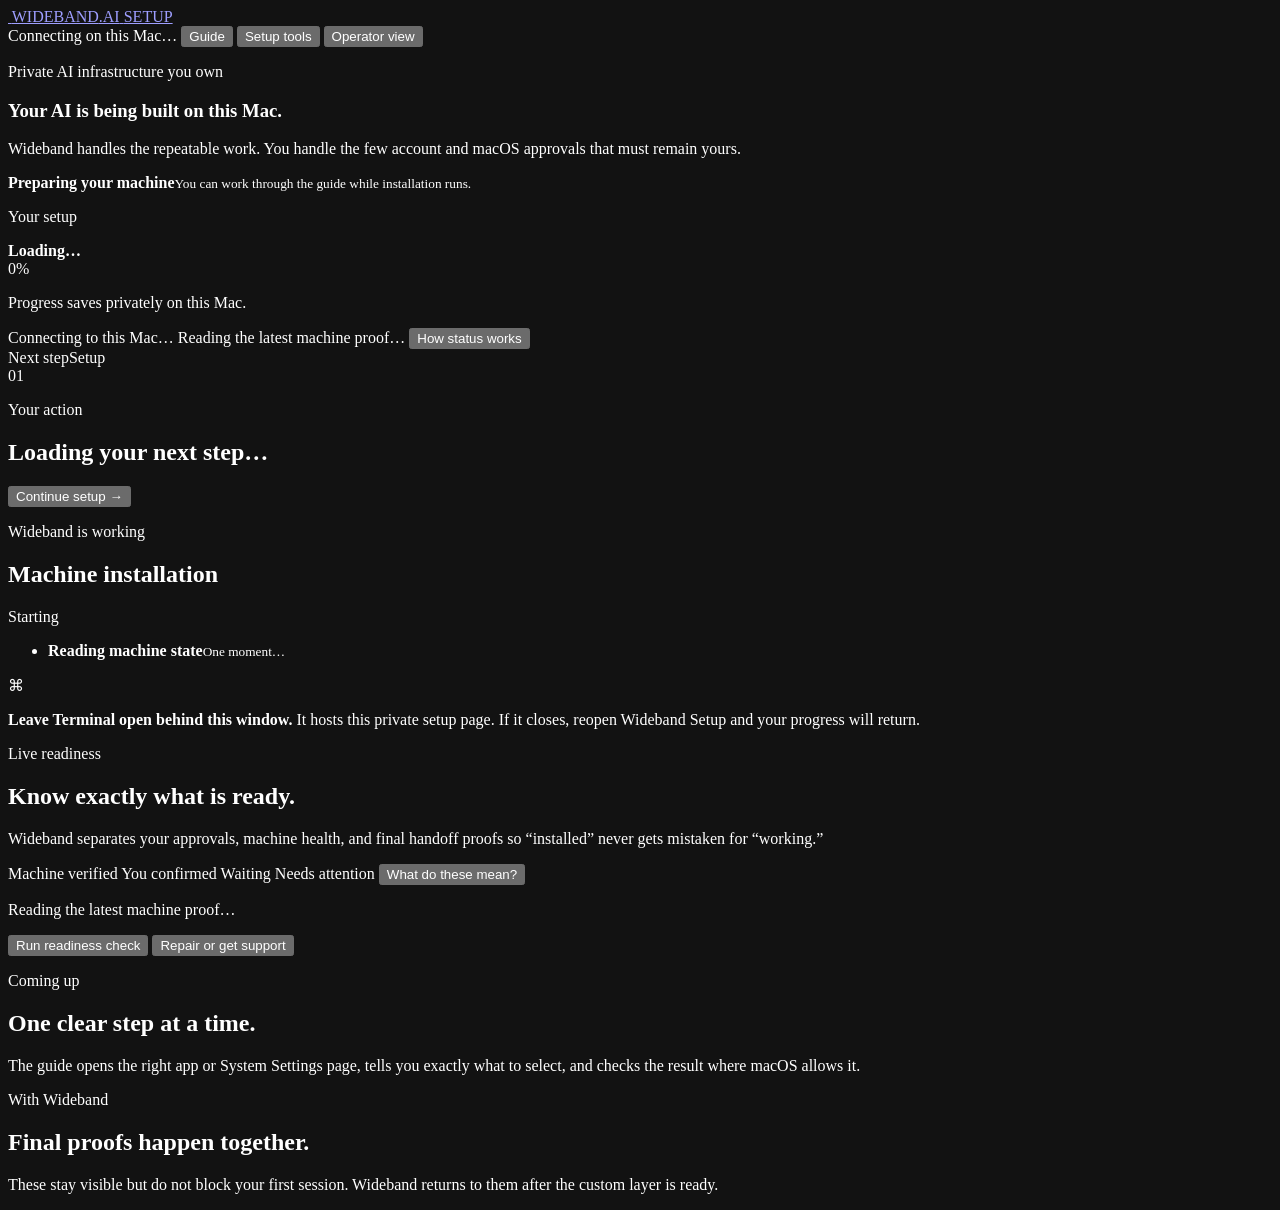
==== installer/index.html @ b52d9102 "build guided Wideband macOS installer" ====
<!doctype html>
<html lang="en">
<head>
  <meta charset="utf-8">
  <meta name="viewport" content="width=device-width, initial-scale=1">
  <meta name="color-scheme" content="dark">
  <meta name="theme-color" content="#07070b">
  <title>Wideband Setup</title>
  <link rel="icon" href="/wideband-mark.png">
  <link rel="apple-touch-icon" href="/wideband-mark.png">
  <link rel="stylesheet" href="/styles.css">
</head>
<body>
  <div class="site-backdrop" aria-hidden="true"></div>

  <header class="topbar">
    <a class="brand" href="#top" aria-label="Wideband Setup home">
      <img src="/wideband-mark.png" alt="" class="brand-mark">
      <span class="brand-word">WIDEBAND<span>.AI</span></span>
      <span class="brand-product">SETUP</span>
    </a>
    <div class="top-actions">
      <span class="privacy connecting" id="connection-pill" title="This setup page is served only from this Mac"><i></i><span id="connection-label">Connecting on this Mac…</span></span>
      <button class="quiet" id="help" type="button">Guide</button>
      <button class="quiet" id="support" type="button">Setup tools</button>
      <button class="mode-button" id="view-toggle" type="button">Operator view</button>
    </div>
  </header>

  <section class="connection-alert" id="connection-alert" role="alert" hidden>
    <div><strong>Setup page disconnected.</strong><span>Your progress is safe on this Mac. Reopen Wideband Setup from Applications to continue.</span></div>
    <button class="quiet" id="connection-recovery" type="button">Show recovery steps</button>
  </section>

  <section class="client-view" id="client-view">
    <main class="client-main" id="top">
      <section class="client-hero">
        <div>
          <p class="overline">Private AI infrastructure you own</p>
          <h1><span id="client-greeting">Your AI</span> is being built on this Mac.</h1>
          <p>Wideband handles the repeatable work. You handle the few account and macOS approvals that must remain yours.</p>
        </div>
        <div class="build-badge" id="build-badge">
          <span class="status-orb"></span>
          <div><strong>Preparing your machine</strong><small>You can work through the guide while installation runs.</small></div>
        </div>
      </section>

      <section class="client-progress" aria-label="Your setup progress">
        <div class="client-progress-copy">
          <div><p class="overline">Your setup</p><strong id="client-progress-label">Loading…</strong></div>
          <span id="client-progress-percent">0%</span>
        </div>
        <div class="client-progress-track"><i id="client-progress-bar"></i></div>
        <div class="client-progress-dots" id="client-progress-dots" aria-hidden="true"></div>
        <p class="save-state" id="save-state">Progress saves privately on this Mac.</p>
        <div class="live-state-row">
          <span id="live-state">Connecting to this Mac…</span>
          <span id="proof-state">Reading the latest machine proof…</span>
          <button class="quiet" id="status-help" type="button">How status works</button>
        </div>
      </section>

      <div class="client-grid">
        <section class="focus-card" id="focus-card" aria-live="polite">
          <div class="focus-topline"><span id="focus-count">Next step</span><span id="focus-stage">Setup</span></div>
          <div class="focus-icon" id="focus-icon">01</div>
          <p class="overline" id="focus-eyebrow">Your action</p>
          <h2 id="focus-title">Loading your next step…</h2>
          <p id="focus-description"></p>
          <div class="focus-note" id="focus-note" hidden></div>
          <button class="primary large" id="focus-action" type="button">Continue setup <span>→</span></button>
        </section>

        <aside class="machine-card">
          <div class="machine-card-head">
            <div><p class="overline">Wideband is working</p><h2>Machine installation</h2></div>
            <span class="machine-state" id="machine-state">Starting</span>
          </div>
          <ul class="machine-list" id="machine-list">
            <li><span class="mini-spinner"></span><div><strong>Reading machine state</strong><small>One moment…</small></div></li>
          </ul>
          <div class="terminal-reminder">
            <span>⌘</span>
            <p><strong>Leave Terminal open behind this window.</strong> It hosts this private setup page. If it closes, reopen Wideband Setup and your progress will return.</p>
          </div>
        </aside>
      </div>

      <section class="readiness-section" id="readiness-section" aria-labelledby="readiness-title">
        <div class="section-heading">
          <div><p class="overline">Live readiness</p><h2 id="readiness-title">Know exactly what is ready.</h2></div>
          <p>Wideband separates your approvals, machine health, and final handoff proofs so “installed” never gets mistaken for “working.”</p>
        </div>
        <div class="status-legend" aria-label="Status meaning">
          <span><i class="verified"></i>Machine verified</span>
          <span><i class="confirmed"></i>You confirmed</span>
          <span><i class="waiting"></i>Waiting</span>
          <span><i class="attention"></i>Needs attention</span>
          <button class="quiet" id="status-legend-help" type="button">What do these mean?</button>
        </div>
        <div class="readiness-grid" id="readiness-grid"></div>
        <div class="readiness-footer">
          <p id="readiness-summary">Reading the latest machine proof…</p>
          <div>
            <button class="secondary" id="readiness-check" type="button">Run readiness check</button>
            <button class="secondary" id="readiness-tools" type="button">Repair or get support</button>
          </div>
        </div>
      </section>

      <section class="queue-section" id="queue-section">
        <div class="section-heading">
          <div><p class="overline">Coming up</p><h2>One clear step at a time.</h2></div>
          <p>The guide opens the right app or System Settings page, tells you exactly what to select, and checks the result where macOS allows it.</p>
        </div>
        <div class="client-queue" id="client-queue"></div>
      </section>

      <section class="handoff-section">
        <div class="section-heading compact">
          <div><p class="overline">With Wideband</p><h2>Final proofs happen together.</h2></div>
          <p>These stay visible but do not block your first session. Wideband returns to them after the custom layer is ready.</p>
        </div>
        <div class="handoff-list" id="handoff-list"></div>
      </section>

      <section class="client-complete" id="client-complete" hidden>
        <img src="/wideband-mark.png" alt="" class="complete-mark">
        <p class="overline">Your part is complete</p>
        <h2>Wideband can take it from here.</h2>
        <p>Your approvals are saved on this Mac. Keep it plugged in and online while Wideband finishes the custom agent layer and final verification.</p>
        <button class="secondary" id="review-client-steps" type="button">Review completed steps</button>
      </section>
    </main>
  </section>

  <section class="operator-view" id="operator-view" hidden>
    <aside class="rail" aria-label="Setup stages">
      <div class="rail-intro">
        <p class="overline">Custom agent build</p>
        <h1>Operator view.</h1>
        <p>The full build record, machine checks, judgment work, and handoff proof.</p>
      </div>
      <nav id="stage-nav"></nav>
      <div class="rail-foot">
        <div class="progress-copy"><span id="progress-label">0 of 0 complete</span><span id="progress-percent">0%</span></div>
        <div class="progress-track"><i id="progress-bar"></i></div>
        <p>Progress is private to this Mac and survives a restart.</p>
      </div>
    </aside>

    <main class="operator-main">
      <section class="build-meta" aria-labelledby="build-heading">
        <div><p class="overline">Build record</p><h2 id="build-heading">Who and what are we building?</h2></div>
        <div class="meta-fields">
          <label>Machine<input id="meta-machine" autocomplete="off" placeholder="northside-studio"></label>
          <label>Built by<input id="meta-operator" autocomplete="name" placeholder="Operator name"></label>
          <label>Date<input id="meta-date" type="date"></label>
        </div>
      </section>

      <section class="stage-head">
        <div><p class="overline" id="stage-eyebrow"></p><h2 id="stage-title">Loading setup…</h2><p id="stage-description"></p></div>
        <div class="stage-count" id="stage-count"></div>
      </section>
      <section class="steps" id="steps" aria-live="polite"></section>

      <section class="handoff-card">
        <div><p class="overline">Something different?</p><h2>Record the deviation while it is fresh.</h2><p>A deviation is useful operational knowledge. An unrecorded one is how the next build becomes unpredictable.</p></div>
        <form id="deviation-form">
          <textarea id="deviation" rows="3" placeholder="What changed, and why?"></textarea>
          <button class="secondary" type="submit">Add to build record</button>
        </form>
        <ul id="deviation-list"></ul>
      </section>
    </main>
  </section>

  <dialog id="welcome-dialog" class="brand-dialog">
    <div class="welcome-shell">
      <button class="icon-button dialog-close" id="welcome-close" type="button" aria-label="Close welcome">×</button>
      <img src="/wideband-mark.png" alt="" class="welcome-mark">
      <p class="overline">Wideband client setup</p>
      <h2>We will guide every action.</h2>
      <p id="welcome-personalized">Your custom build is ready. The installer will do the machine work and pause only when macOS or an account needs you.</p>
      <div class="welcome-points">
        <div><span>01</span><p><strong>Follow the popup.</strong> Each step opens the exact place you need.</p></div>
        <div><span>02</span><p><strong>Leave Terminal open.</strong> You can keep it behind this browser window; it is the local engine behind the guide.</p></div>
        <div><span>03</span><p><strong>Keep credentials private.</strong> Sign-ins happen directly with Apple, Anthropic, GitHub, and the other providers.</p></div>
      </div>
      <button class="primary large full" id="welcome-begin" type="button">Begin guided setup <span>→</span></button>
    </div>
  </dialog>

  <dialog id="guide-dialog" class="guide-dialog">
    <div class="guide-shell">
      <header class="guide-header">
        <div class="guide-brand"><img src="/wideband-mark.png" alt=""><span>WIDEBAND<span>.AI</span></span></div>
        <button class="icon-button" id="guide-close" type="button" aria-label="Close guide">×</button>
      </header>
      <div class="guide-progress"><span id="guide-progress-label">Step 1</span><i><b id="guide-progress-bar"></b></i></div>
      <p class="overline" id="guide-eyebrow">Your action</p>
      <h2 id="guide-title"></h2>
      <p class="guide-intro" id="guide-intro"></p>
      <div class="guide-context" id="guide-context">
        <div><span>Why this matters</span><p id="guide-purpose"></p></div>
        <div><span>Success looks like</span><p id="guide-success"></p></div>
      </div>
      <ol class="guide-instructions" id="guide-instructions"></ol>
      <div class="guide-privacy" id="guide-privacy" hidden><span>●</span><p></p></div>
      <div class="guide-open-actions" id="guide-open-actions"></div>
      <p class="guide-message" id="guide-message" aria-live="polite"></p>
      <footer>
        <button class="quiet" id="guide-later" type="button">Do this later</button>
        <button class="primary" id="guide-confirm" type="button">I finished this <span>→</span></button>
      </footer>
    </div>
  </dialog>

  <dialog id="status-dialog" class="status-dialog">
    <div class="dialog-shell status-shell">
      <header>
        <div><p class="overline">Honest setup status</p><h2>What each status proves.</h2><p id="status-connection-detail">Checking the private connection on this Mac…</p></div>
        <button class="icon-button" id="status-close" type="button" aria-label="Close status help">×</button>
      </header>
      <div class="status-explain-grid">
        <div><i class="verified"></i><strong>Machine verified</strong><p>A live, read-only Wideband check observed the app, service, or macOS setting on this Mac.</p></div>
        <div><i class="confirmed"></i><strong>You confirmed</strong><p>You told the guide an account sign-in, two-factor setup, or real-world outcome is complete. Wideband does not pretend it can inspect private account details.</p></div>
        <div><i class="waiting"></i><strong>Waiting</strong><p>The installer is still working, no proof exists yet, or the next action belongs to you.</p></div>
        <div><i class="attention"></i><strong>Needs attention</strong><p>A machine check failed or a completed task returned something that should be reviewed.</p></div>
      </div>
      <div class="recovery-note">
        <strong>If this page disconnects</strong>
        <p>Progress is already saved. Reopen <b>Wideband Setup</b> from Applications or the installer disk image. Do not type localhost manually—the app supplies the private token and opens the correct port automatically.</p>
      </div>
      <footer><span>This page never guesses account status.</span><button class="secondary" id="status-done" type="button">Got it</button></footer>
    </div>
  </dialog>

  <dialog id="support-dialog" class="support-dialog">
    <div class="dialog-shell support-shell">
      <header>
        <div><p class="overline">Setup tools</p><h2>Check, repair, or get help.</h2><p>These tools use the same saved setup state. Diagnostics intentionally exclude credentials, profile answers, identity-file values, and raw logs.</p></div>
        <button class="icon-button" id="support-close" type="button" aria-label="Close setup tools">×</button>
      </header>
      <div class="support-grid">
        <button class="support-option" id="support-check" type="button"><span>01</span><strong>Check this Mac</strong><small>Run a fresh read-only readiness check.</small></button>
        <button class="support-option" id="support-repair" type="button"><span>02</span><strong>Repair Wideband</strong><small>Safely reconcile missing or changed setup files and services.</small></button>
        <button class="support-option" id="support-copy" type="button"><span>03</span><strong>Copy diagnostics</strong><small>Copy a short, redacted support summary.</small></button>
        <button class="support-option" id="support-export" type="button"><span>04</span><strong>Export support bundle</strong><small>Create a redacted ZIP and reveal it in Finder.</small></button>
      </div>
      <div class="support-privacy"><strong>Private by design</strong><p>No password, token, two-factor code, custom profile answer, raw log, or <code>.sop-vars</code> value is placed in the support bundle.</p></div>
      <button class="danger-link" id="support-deactivate" type="button">Deactivate Wideband services…</button>
      <p class="support-message" id="support-message" aria-live="polite"></p>
    </div>
  </dialog>

  <dialog id="deactivate-dialog" class="deactivate-dialog">
    <div class="dialog-shell">
      <header>
        <div><p class="overline">Recoverable deactivation</p><h2>Pause the Wideband runtime?</h2><p>This stops Wideband background jobs and moves the agent and job definitions into a private recovery folder. It does not delete client work, account sign-ins, configuration, or setup history.</p></div>
        <button class="icon-button" id="deactivate-close" type="button" aria-label="Close deactivation">×</button>
      </header>
      <div class="deactivate-note">
        <strong>macOS settings remain yours.</strong>
        <p>Remote Login, Screen Sharing, and privacy approvals are not silently changed. Review them in System Settings after deactivation if you no longer want them enabled.</p>
      </div>
      <label>Type DEACTIVATE to continue<input id="deactivate-confirmation" autocomplete="off" spellcheck="false"></label>
      <footer><button class="quiet" id="deactivate-cancel" type="button">Cancel</button><button class="danger-button" id="deactivate-apply" type="button" disabled>Deactivate services</button></footer>
      <p class="support-message" id="deactivate-message" aria-live="polite"></p>
    </div>
  </dialog>

  <section class="runner" id="runner" hidden aria-live="polite">
    <header><div><span class="pulse" id="runner-pulse"></span><strong id="runner-title">Running</strong></div><button class="quiet" id="runner-close" type="button">Close</button></header>
    <pre id="runner-output"></pre>
  </section>

  <dialog id="interview-dialog">
    <form method="dialog" class="dialog-shell" id="interview-form">
      <header>
        <div><p class="overline">Make the agent yours</p><h2>How should your agent work with you?</h2><p>This becomes durable agent context. Do not put passwords, tokens, or project secrets here.</p></div>
        <button class="icon-button" value="cancel" aria-label="Close interview">×</button>
      </header>
      <div class="interview-grid">
        <label>Name<input name="name" autocomplete="name" placeholder="How should the agent address you?" required></label>
        <label>Role<input name="role" autocomplete="organization-title" placeholder="Founder, operator, creative director…"></label>
        <label class="wide">Core responsibilities<textarea name="responsibilities" rows="3" placeholder="What outcomes are you accountable for?"></textarea></label>
        <label class="wide">How should the agent work with you?<textarea name="working_style" rows="3" placeholder="Level of initiative, detail, and how to present decisions…"></textarea></label>
        <label class="wide">Communication style<textarea name="communication_style" rows="3" placeholder="Tone, channels, cadence, and what makes an update useful…"></textarea></label>
        <label class="wide">Approval boundaries<textarea name="approval_boundaries" rows="3" placeholder="What may the agent do autonomously, and what needs approval?"></textarea></label>
        <label class="wide">Never do without asking<textarea name="never_without_asking" rows="3" placeholder="External messages, spending, production changes, irreversible actions…"></textarea></label>
        <label class="wide">Recurring priorities<textarea name="recurring_priorities" rows="3" placeholder="Daily, weekly, or ongoing work the agent should keep in view…"></textarea></label>
      </div>
      <div class="preview-wrap" id="interview-preview-wrap" hidden>
        <div class="preview-head"><strong>Agent profile preview</strong><span id="interview-lines"></span></div>
        <pre id="interview-preview"></pre>
      </div>
      <footer><span id="interview-message"></span><div><button class="secondary" id="interview-preview-button" type="button">Preview profile</button><button class="primary" id="interview-apply" type="button">Approve and install</button></div></footer>
    </form>
  </dialog>

  <dialog id="record-dialog">
    <div class="dialog-shell record-dialog">
      <header><div><p class="overline">Handoff artifact</p><h2>Build record</h2><p id="record-path"></p></div><button class="icon-button" id="record-close" aria-label="Close build record">×</button></header>
      <pre id="record-preview"></pre>
    </div>
  </dialog>

  <div class="toast" id="toast" role="status" hidden></div>
  <script src="/app.js"></script>
</body>
</html>
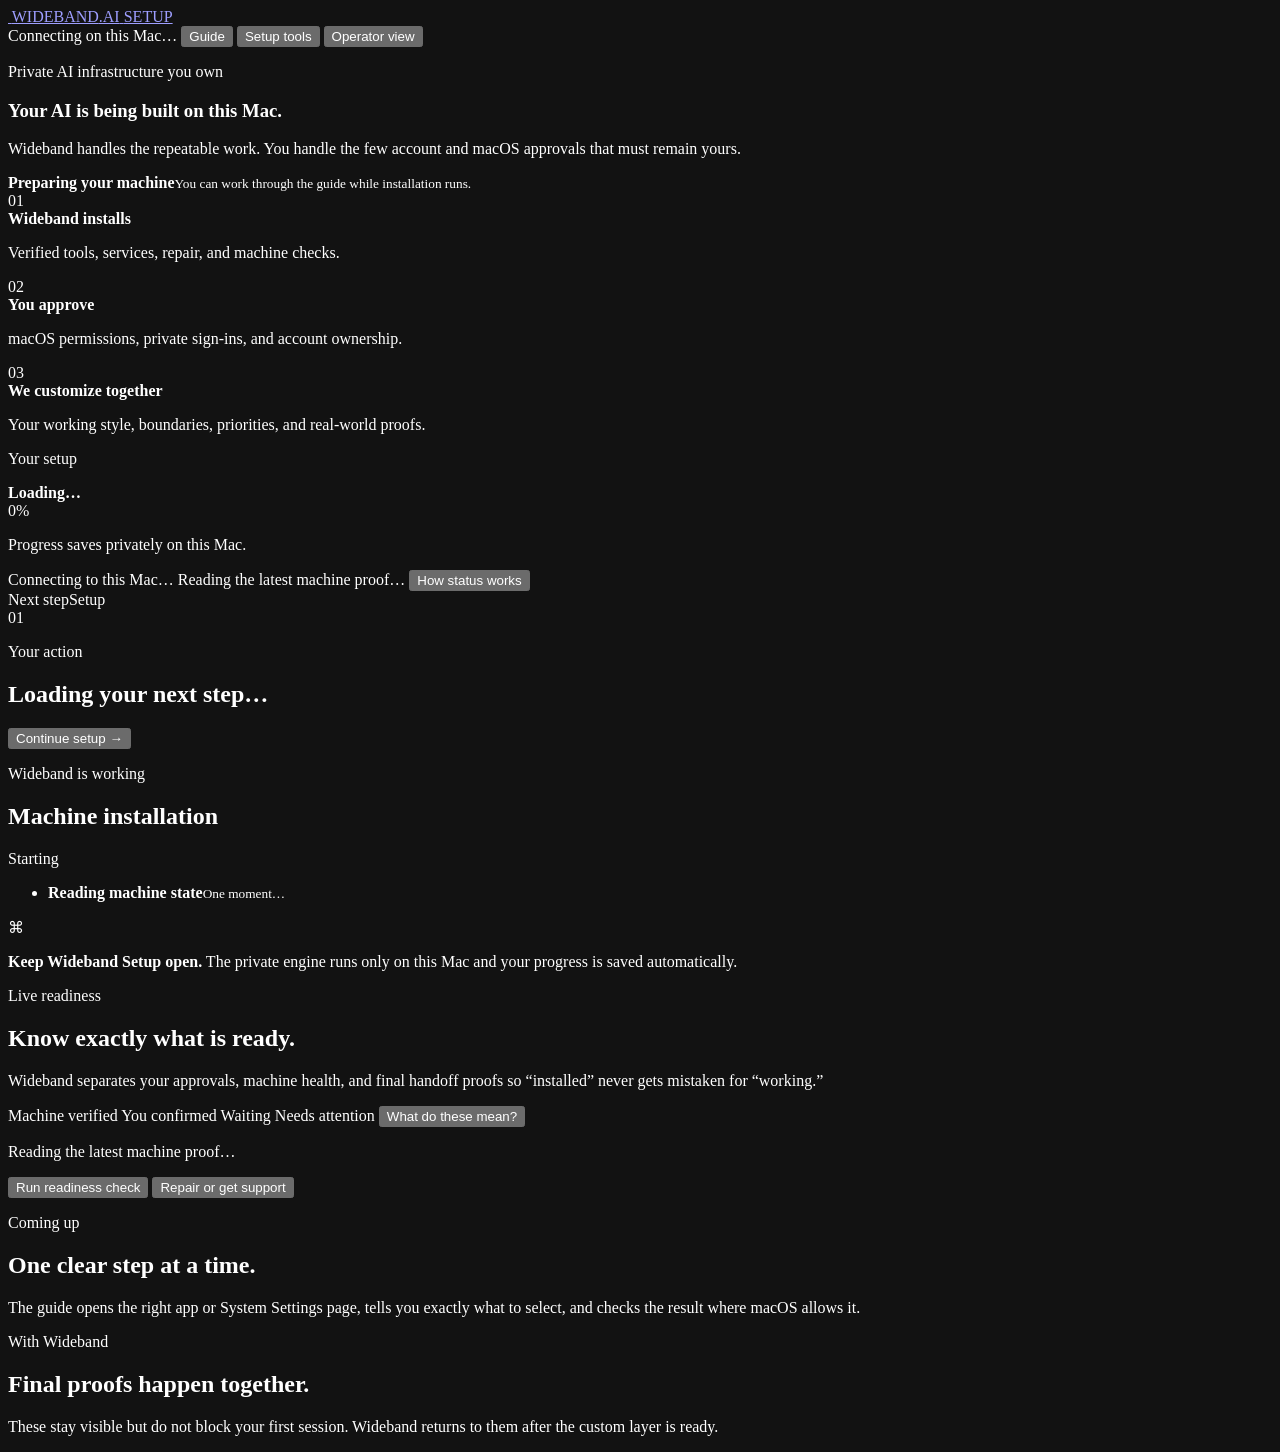
==== commit 018f8293: "ship embedded Wideband setup 0.5" ====
--- a/installer/index.html
+++ b/installer/index.html
@@ -46,6 +46,12 @@
         </div>
       </section>
 
+      <section class="responsibility-strip" aria-label="Who handles each part of setup">
+        <article><span>01</span><div><strong>Wideband installs</strong><p>Verified tools, services, repair, and machine checks.</p></div></article>
+        <article><span>02</span><div><strong>You approve</strong><p>macOS permissions, private sign-ins, and account ownership.</p></div></article>
+        <article><span>03</span><div><strong>We customize together</strong><p>Your working style, boundaries, priorities, and real-world proofs.</p></div></article>
+      </section>
+
       <section class="client-progress" aria-label="Your setup progress">
         <div class="client-progress-copy">
           <div><p class="overline">Your setup</p><strong id="client-progress-label">Loading…</strong></div>
@@ -82,7 +88,7 @@
           </ul>
           <div class="terminal-reminder">
             <span>⌘</span>
-            <p><strong>Leave Terminal open behind this window.</strong> It hosts this private setup page. If it closes, reopen Wideband Setup and your progress will return.</p>
+            <p><strong id="runtime-reminder-title">Keep Wideband Setup open.</strong> <span id="runtime-reminder-detail">The private engine runs only on this Mac and your progress is saved automatically.</span></p>
           </div>
         </aside>
       </div>
@@ -128,9 +134,18 @@
       <section class="client-complete" id="client-complete" hidden>
         <img src="/wideband-mark.png" alt="" class="complete-mark">
         <p class="overline">Your part is complete</p>
-        <h2>Wideband can take it from here.</h2>
-        <p>Your approvals are saved on this Mac. Keep it plugged in and online while Wideband finishes the custom agent layer and final verification.</p>
-        <button class="secondary" id="review-client-steps" type="button">Review completed steps</button>
+        <h2 id="completion-title">Wideband can take it from here.</h2>
+        <p id="completion-summary">Your approvals are saved on this Mac. Keep it plugged in and online while Wideband finishes the custom agent layer and final verification.</p>
+        <div class="completion-grid">
+          <div><span>Machine</span><strong id="completion-machine">Reading verification…</strong></div>
+          <div><span>Custom profile</span><strong id="completion-profile">Reading profile state…</strong></div>
+          <div><span>Handoff proofs</span><strong id="completion-handoff">Reading handoff state…</strong></div>
+        </div>
+        <div class="completion-actions">
+          <button class="primary" id="completion-record" type="button">Create setup record</button>
+          <button class="secondary" id="completion-tools" type="button">Check or repair</button>
+          <button class="quiet" id="review-client-steps" type="button">Review completed steps</button>
+        </div>
       </section>
     </main>
   </section>
@@ -186,7 +201,7 @@
       <p id="welcome-personalized">Your custom build is ready. The installer will do the machine work and pause only when macOS or an account needs you.</p>
       <div class="welcome-points">
         <div><span>01</span><p><strong>Follow the popup.</strong> Each step opens the exact place you need.</p></div>
-        <div><span>02</span><p><strong>Leave Terminal open.</strong> You can keep it behind this browser window; it is the local engine behind the guide.</p></div>
+        <div><span>02</span><p><strong>Keep this setup window open.</strong> On a new Mac, Terminal may appear briefly for the administrator-approved tool installation.</p></div>
         <div><span>03</span><p><strong>Keep credentials private.</strong> Sign-ins happen directly with Apple, Anthropic, GitHub, and the other providers.</p></div>
       </div>
       <button class="primary large full" id="welcome-begin" type="button">Begin guided setup <span>→</span></button>
@@ -200,6 +215,7 @@
         <button class="icon-button" id="guide-close" type="button" aria-label="Close guide">×</button>
       </header>
       <div class="guide-progress"><span id="guide-progress-label">Step 1</span><i><b id="guide-progress-bar"></b></i></div>
+      <div class="guide-owner" id="guide-owner">Your approval · Wideband verifies</div>
       <p class="overline" id="guide-eyebrow">Your action</p>
       <h2 id="guide-title"></h2>
       <p class="guide-intro" id="guide-intro"></p>
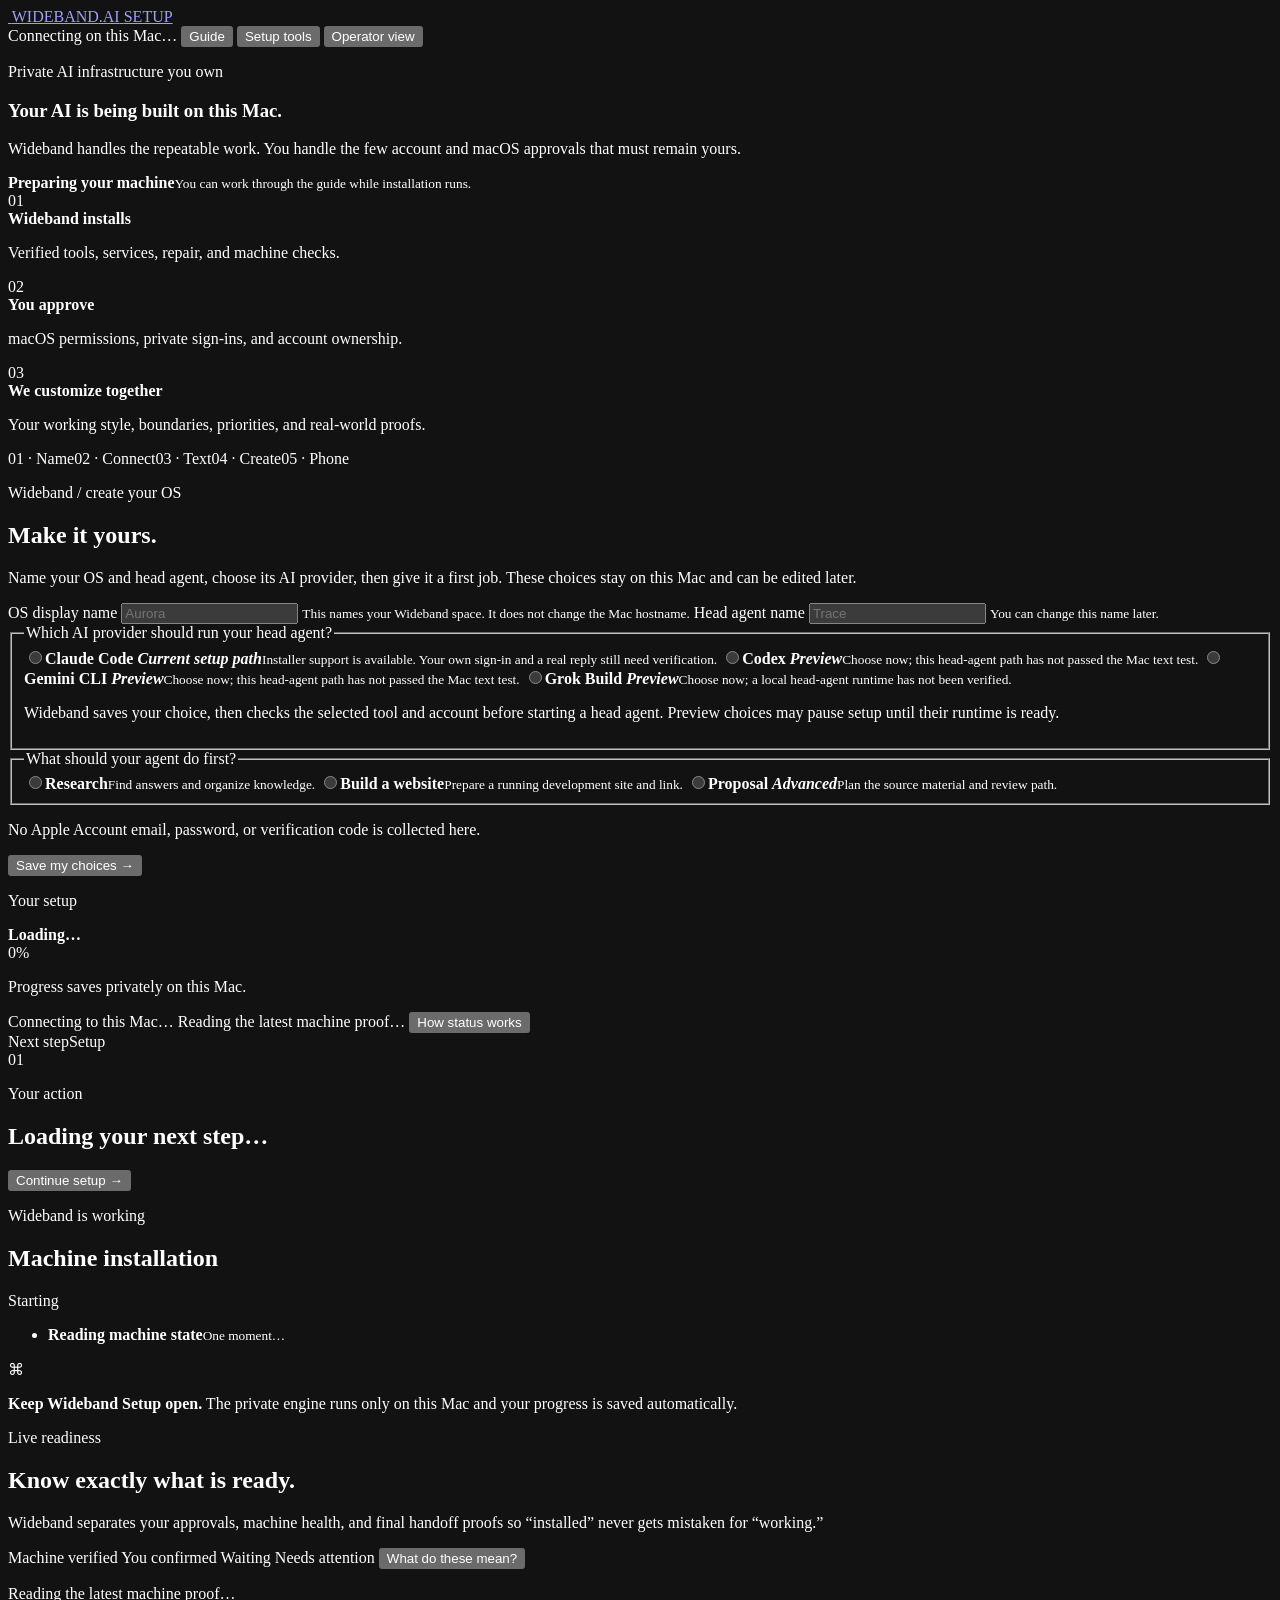
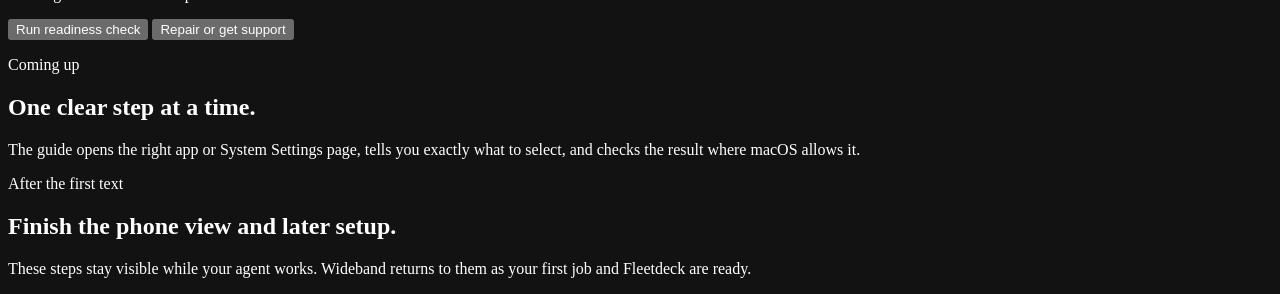
==== commit 9d905b1a: "Build first-text onboarding and private Fleetdeck handoff" ====
--- a/installer/index.html
+++ b/installer/index.html
@@ -4,7 +4,7 @@
   <meta charset="utf-8">
   <meta name="viewport" content="width=device-width, initial-scale=1">
   <meta name="color-scheme" content="dark">
-  <meta name="theme-color" content="#07070b">
+  <meta name="theme-color" content="#12171c">
   <title>Wideband Setup</title>
   <link rel="icon" href="/wideband-mark.png">
   <link rel="apple-touch-icon" href="/wideband-mark.png">
@@ -50,6 +50,57 @@
         <article><span>01</span><div><strong>Wideband installs</strong><p>Verified tools, services, repair, and machine checks.</p></div></article>
         <article><span>02</span><div><strong>You approve</strong><p>macOS permissions, private sign-ins, and account ownership.</p></div></article>
         <article><span>03</span><div><strong>We customize together</strong><p>Your working style, boundaries, priorities, and real-world proofs.</p></div></article>
+      </section>
+
+      <section class="onboarding-section" id="onboarding-section" aria-labelledby="onboarding-title">
+        <div class="journey-nav" aria-label="Setup path">
+          <span class="active">01 · Name</span><span>02 · Connect</span><span>03 · Text</span><span>04 · Create</span><span>05 · Phone</span>
+        </div>
+        <div class="onboarding-card">
+          <div class="onboarding-intro">
+            <p class="overline">Wideband / create your OS</p>
+            <h2 id="onboarding-title">Make it yours.</h2>
+            <p>Name your OS and head agent, choose its AI provider, then give it a first job. These choices stay on this Mac and can be edited later.</p>
+          </div>
+          <form id="onboarding-form">
+            <div class="onboarding-fields">
+              <label for="onboarding-os-name">OS display name
+                <input id="onboarding-os-name" name="os_name" required maxlength="60" autocomplete="off" placeholder="Aurora">
+                <small>This names your Wideband space. It does not change the Mac hostname.</small>
+              </label>
+              <label for="onboarding-agent-name">Head agent name
+                <input id="onboarding-agent-name" name="agent_name" required maxlength="60" autocomplete="off" placeholder="Trace">
+                <small>You can change this name later.</small>
+              </label>
+            </div>
+            <fieldset class="provider-picker">
+              <legend>Which AI provider should run your head agent?</legend>
+              <label><input type="radio" name="agent_provider" value="claude" required><span><strong>Claude Code <em>Current setup path</em></strong><small>Installer support is available. Your own sign-in and a real reply still need verification.</small></span></label>
+              <label><input type="radio" name="agent_provider" value="codex"><span><strong>Codex <em>Preview</em></strong><small>Choose now; this head-agent path has not passed the Mac text test.</small></span></label>
+              <label><input type="radio" name="agent_provider" value="gemini"><span><strong>Gemini CLI <em>Preview</em></strong><small>Choose now; this head-agent path has not passed the Mac text test.</small></span></label>
+              <label><input type="radio" name="agent_provider" value="grok"><span><strong>Grok Build <em>Preview</em></strong><small>Choose now; a local head-agent runtime has not been verified.</small></span></label>
+              <p class="provider-note">Wideband saves your choice, then checks the selected tool and account before starting a head agent. Preview choices may pause setup until their runtime is ready.</p>
+            </fieldset>
+            <fieldset class="goal-picker">
+              <legend>What should your agent do first?</legend>
+              <label><input type="radio" name="first_goal" value="research" required><span><strong>Research</strong><small>Find answers and organize knowledge.</small></span></label>
+              <label><input type="radio" name="first_goal" value="website"><span><strong>Build a website</strong><small>Prepare a running development site and link.</small></span></label>
+              <label><input type="radio" name="first_goal" value="proposal"><span><strong>Proposal <em>Advanced</em></strong><small>Plan the source material and review path.</small></span></label>
+            </fieldset>
+            <div class="onboarding-actions">
+              <p id="onboarding-message" role="status" aria-live="polite">No Apple Account email, password, or verification code is collected here.</p>
+              <button class="primary" id="onboarding-save" type="submit">Save my choices <span>→</span></button>
+            </div>
+          </form>
+          <div class="onboarding-saved" id="onboarding-saved" hidden>
+            <div><span>OS</span><strong id="saved-os-name"></strong></div>
+            <div><span>Head agent</span><strong id="saved-agent-name"></strong></div>
+            <div><span>AI provider</span><strong id="saved-agent-provider"></strong></div>
+            <div><span>First job</span><strong id="saved-first-goal"></strong></div>
+            <button class="secondary" id="onboarding-edit" type="button">Edit choices</button>
+            <p class="onboarding-restart-note">If the head agent is already running, edited names reach its live context the next time its session starts.</p>
+          </div>
+        </div>
       </section>
 
       <section class="client-progress" aria-label="Your setup progress">
@@ -93,6 +144,37 @@
         </aside>
       </div>
 
+      <section class="first-goal-section" id="first-goal-section" hidden aria-labelledby="first-goal-title">
+        <div>
+          <p class="overline">04 / Create</p>
+          <h2 id="first-goal-title">Your first job</h2>
+          <p id="first-goal-detail">Wideband will prepare this after the agent answers your first text.</p>
+          <p class="phone-portal-state" id="phone-portal-state">Fleetdeck phone view follows the first job.</p>
+        </div>
+        <div class="first-goal-links">
+          <a class="secondary" id="first-goal-local" href="#" target="_blank" rel="noopener noreferrer" hidden>Open local preview ↗</a>
+          <a class="secondary" id="first-goal-phone" href="#" target="_blank" rel="noopener noreferrer" hidden>Open project link ↗</a>
+          <a class="secondary" id="phone-portal-link" href="#" target="_blank" rel="noopener noreferrer" hidden>Open Fleetdeck phone board ↗</a>
+          <button class="secondary" id="phone-portal-copy" type="button" hidden>Copy phone link</button>
+          <button class="secondary" id="phone-portal-check" type="button" hidden>Check phone HTTPS</button>
+          <button class="secondary" id="phone-portal-connect" type="button" hidden>Reconnect Fleetdeck after Tailscale sign-in</button>
+          <button class="secondary" id="first-goal-action" type="button" hidden>Check first job</button>
+        </div>
+      </section>
+
+      <section class="phone-handoff-section" id="phone-handoff-section" hidden aria-labelledby="phone-handoff-title">
+        <div>
+          <p class="overline">05 / Phone handoff</p>
+          <h2 id="phone-handoff-title">Send your setup details by iMessage.</h2>
+          <p id="phone-handoff-detail">Wideband will queue two texts to your verified personal chat: your private Fleetdeck link and a short list of setup commands.</p>
+          <p class="phone-handoff-status" id="phone-handoff-status" role="status" aria-live="polite"></p>
+        </div>
+        <div class="phone-handoff-actions">
+          <label id="phone-handoff-consent-label" for="phone-handoff-consent"><input id="phone-handoff-consent" type="checkbox"> I want Wideband to send these two setup texts to my bound chat.</label>
+          <button class="primary" id="phone-handoff-send" type="button" disabled>Queue setup texts <span>→</span></button>
+        </div>
+      </section>
+
       <section class="readiness-section" id="readiness-section" aria-labelledby="readiness-title">
         <div class="section-heading">
           <div><p class="overline">Live readiness</p><h2 id="readiness-title">Know exactly what is ready.</h2></div>
@@ -125,17 +207,17 @@
 
       <section class="handoff-section">
         <div class="section-heading compact">
-          <div><p class="overline">With Wideband</p><h2>Final proofs happen together.</h2></div>
-          <p>These stay visible but do not block your first session. Wideband returns to them after the custom layer is ready.</p>
+          <div><p class="overline">After the first text</p><h2>Finish the phone view and later setup.</h2></div>
+          <p>These steps stay visible while your agent works. Wideband returns to them as your first job and Fleetdeck are ready.</p>
         </div>
         <div class="handoff-list" id="handoff-list"></div>
       </section>
 
       <section class="client-complete" id="client-complete" hidden>
         <img src="/wideband-mark.png" alt="" class="complete-mark">
-        <p class="overline">Your part is complete</p>
-        <h2 id="completion-title">Wideband can take it from here.</h2>
-        <p id="completion-summary">Your approvals are saved on this Mac. Keep it plugged in and online while Wideband finishes the custom agent layer and final verification.</p>
+        <p class="overline">First text complete</p>
+        <h2 id="completion-title">Your head agent answered by text.</h2>
+        <p id="completion-summary">Keep this Mac plugged in and online while Wideband prepares your first job and Fleetdeck phone view.</p>
         <div class="completion-grid">
           <div><span>Machine</span><strong id="completion-machine">Reading verification…</strong></div>
           <div><span>Custom profile</span><strong id="completion-profile">Reading profile state…</strong></div>
@@ -225,6 +307,7 @@
       </div>
       <ol class="guide-instructions" id="guide-instructions"></ol>
       <div class="guide-privacy" id="guide-privacy" hidden><span>●</span><p></p></div>
+      <label class="guide-acknowledgment" id="guide-acknowledgment" hidden><input id="guide-acknowledgment-check" type="checkbox"><span id="guide-acknowledgment-label"></span></label>
       <div class="guide-open-actions" id="guide-open-actions"></div>
       <p class="guide-message" id="guide-message" aria-live="polite"></p>
       <footer>
@@ -289,7 +372,7 @@
   </dialog>
 
   <section class="runner" id="runner" hidden aria-live="polite">
-    <header><div><span class="pulse" id="runner-pulse"></span><strong id="runner-title">Running</strong></div><button class="quiet" id="runner-close" type="button">Close</button></header>
+    <header><div><img src="/wideband-mark.png" alt="" class="runner-mark"><span class="runner-brand">WIDEBAND / LIVE BUILD</span><span class="pulse" id="runner-pulse"></span><strong id="runner-title">Running</strong></div><button class="quiet" id="runner-close" type="button">Close</button></header>
     <pre id="runner-output"></pre>
   </section>
 
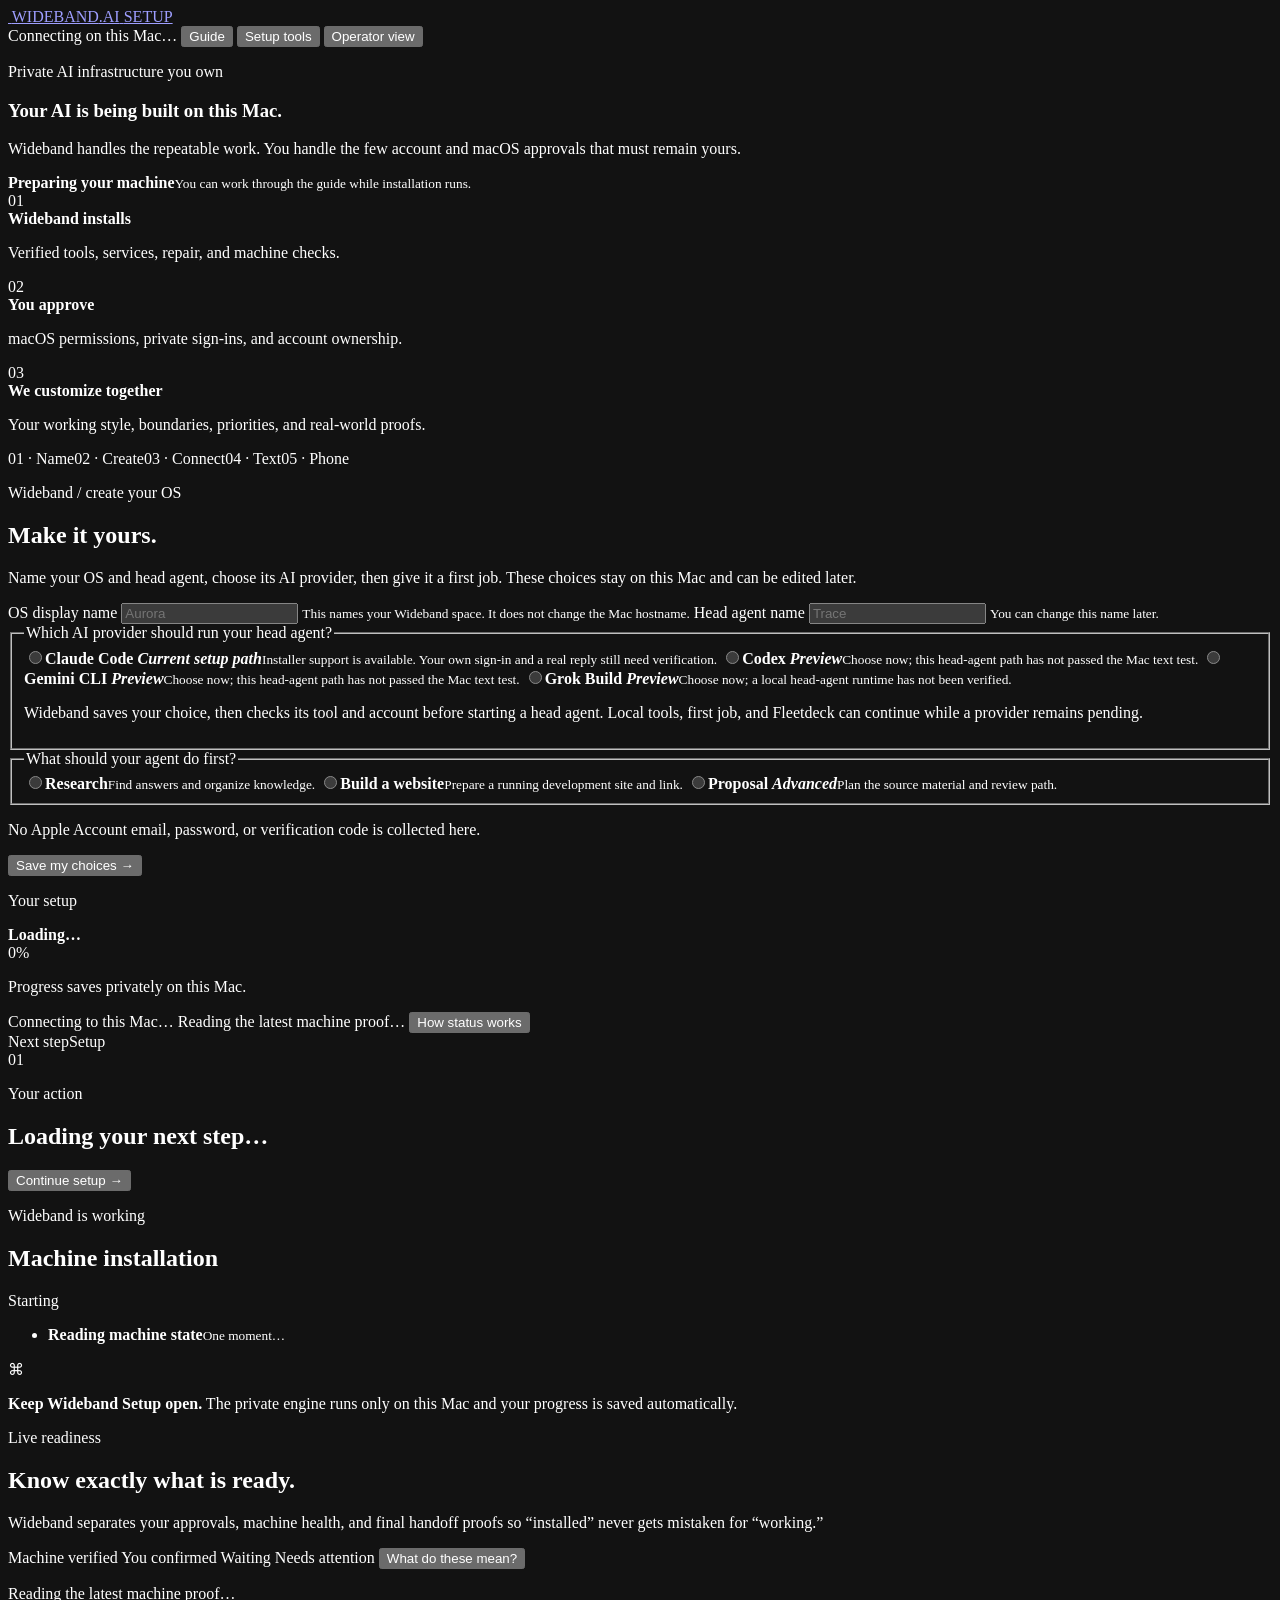
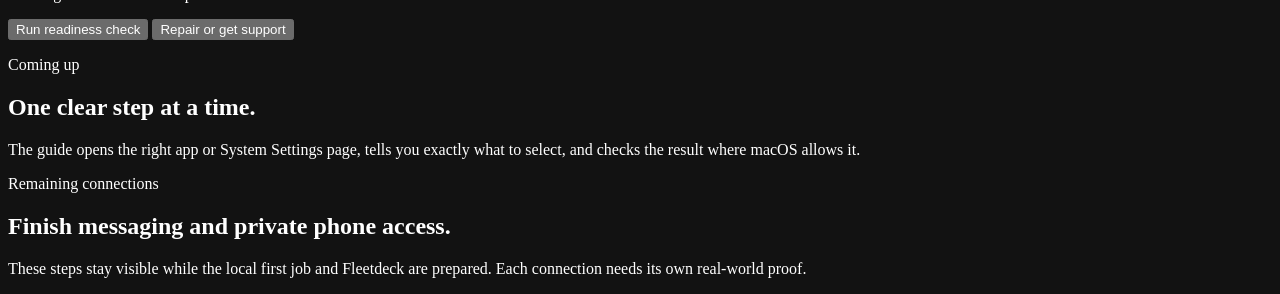
==== commit 5ae3e72a: "feat(installer): prepare 0.8 local-first client pilot Bundle a verified private Apple Silicon toolch" ====
--- a/installer/index.html
+++ b/installer/index.html
@@ -54,7 +54,7 @@
 
       <section class="onboarding-section" id="onboarding-section" aria-labelledby="onboarding-title">
         <div class="journey-nav" aria-label="Setup path">
-          <span class="active">01 · Name</span><span>02 · Connect</span><span>03 · Text</span><span>04 · Create</span><span>05 · Phone</span>
+          <span class="active">01 · Name</span><span>02 · Create</span><span>03 · Connect</span><span>04 · Text</span><span>05 · Phone</span>
         </div>
         <div class="onboarding-card">
           <div class="onboarding-intro">
@@ -79,7 +79,7 @@
               <label><input type="radio" name="agent_provider" value="codex"><span><strong>Codex <em>Preview</em></strong><small>Choose now; this head-agent path has not passed the Mac text test.</small></span></label>
               <label><input type="radio" name="agent_provider" value="gemini"><span><strong>Gemini CLI <em>Preview</em></strong><small>Choose now; this head-agent path has not passed the Mac text test.</small></span></label>
               <label><input type="radio" name="agent_provider" value="grok"><span><strong>Grok Build <em>Preview</em></strong><small>Choose now; a local head-agent runtime has not been verified.</small></span></label>
-              <p class="provider-note">Wideband saves your choice, then checks the selected tool and account before starting a head agent. Preview choices may pause setup until their runtime is ready.</p>
+              <p class="provider-note">Wideband saves your choice, then checks its tool and account before starting a head agent. Local tools, first job, and Fleetdeck can continue while a provider remains pending.</p>
             </fieldset>
             <fieldset class="goal-picker">
               <legend>What should your agent do first?</legend>
@@ -146,14 +146,15 @@
 
       <section class="first-goal-section" id="first-goal-section" hidden aria-labelledby="first-goal-title">
         <div>
-          <p class="overline">04 / Create</p>
+          <p class="overline">02 / Create</p>
           <h2 id="first-goal-title">Your first job</h2>
-          <p id="first-goal-detail">Wideband will prepare this after the agent answers your first text.</p>
+          <p id="first-goal-detail">Wideband prepares this locally while account and messaging setup can remain pending.</p>
           <p class="phone-portal-state" id="phone-portal-state">Fleetdeck phone view follows the first job.</p>
         </div>
         <div class="first-goal-links">
           <a class="secondary" id="first-goal-local" href="#" target="_blank" rel="noopener noreferrer" hidden>Open local preview ↗</a>
           <a class="secondary" id="first-goal-phone" href="#" target="_blank" rel="noopener noreferrer" hidden>Open project link ↗</a>
+          <a class="secondary" id="local-board-link" href="#" target="_blank" rel="noopener noreferrer" hidden>Preview Fleetdeck on this Mac ↗</a>
           <a class="secondary" id="phone-portal-link" href="#" target="_blank" rel="noopener noreferrer" hidden>Open Fleetdeck phone board ↗</a>
           <button class="secondary" id="phone-portal-copy" type="button" hidden>Copy phone link</button>
           <button class="secondary" id="phone-portal-check" type="button" hidden>Check phone HTTPS</button>
@@ -207,17 +208,17 @@
 
       <section class="handoff-section">
         <div class="section-heading compact">
-          <div><p class="overline">After the first text</p><h2>Finish the phone view and later setup.</h2></div>
-          <p>These steps stay visible while your agent works. Wideband returns to them as your first job and Fleetdeck are ready.</p>
+          <div><p class="overline">Remaining connections</p><h2>Finish messaging and private phone access.</h2></div>
+          <p>These steps stay visible while the local first job and Fleetdeck are prepared. Each connection needs its own real-world proof.</p>
         </div>
         <div class="handoff-list" id="handoff-list"></div>
       </section>
 
       <section class="client-complete" id="client-complete" hidden>
         <img src="/wideband-mark.png" alt="" class="complete-mark">
-        <p class="overline">First text complete</p>
-        <h2 id="completion-title">Your head agent answered by text.</h2>
-        <p id="completion-summary">Keep this Mac plugged in and online while Wideband prepares your first job and Fleetdeck phone view.</p>
+        <p class="overline" id="completion-eyebrow">First actions complete</p>
+        <h2 id="completion-title">Your setup choices are saved.</h2>
+        <p id="completion-summary">Wideband is preparing the local first job and Fleetdeck. Messaging and phone access have separate checks.</p>
         <div class="completion-grid">
           <div><span>Machine</span><strong id="completion-machine">Reading verification…</strong></div>
           <div><span>Custom profile</span><strong id="completion-profile">Reading profile state…</strong></div>
